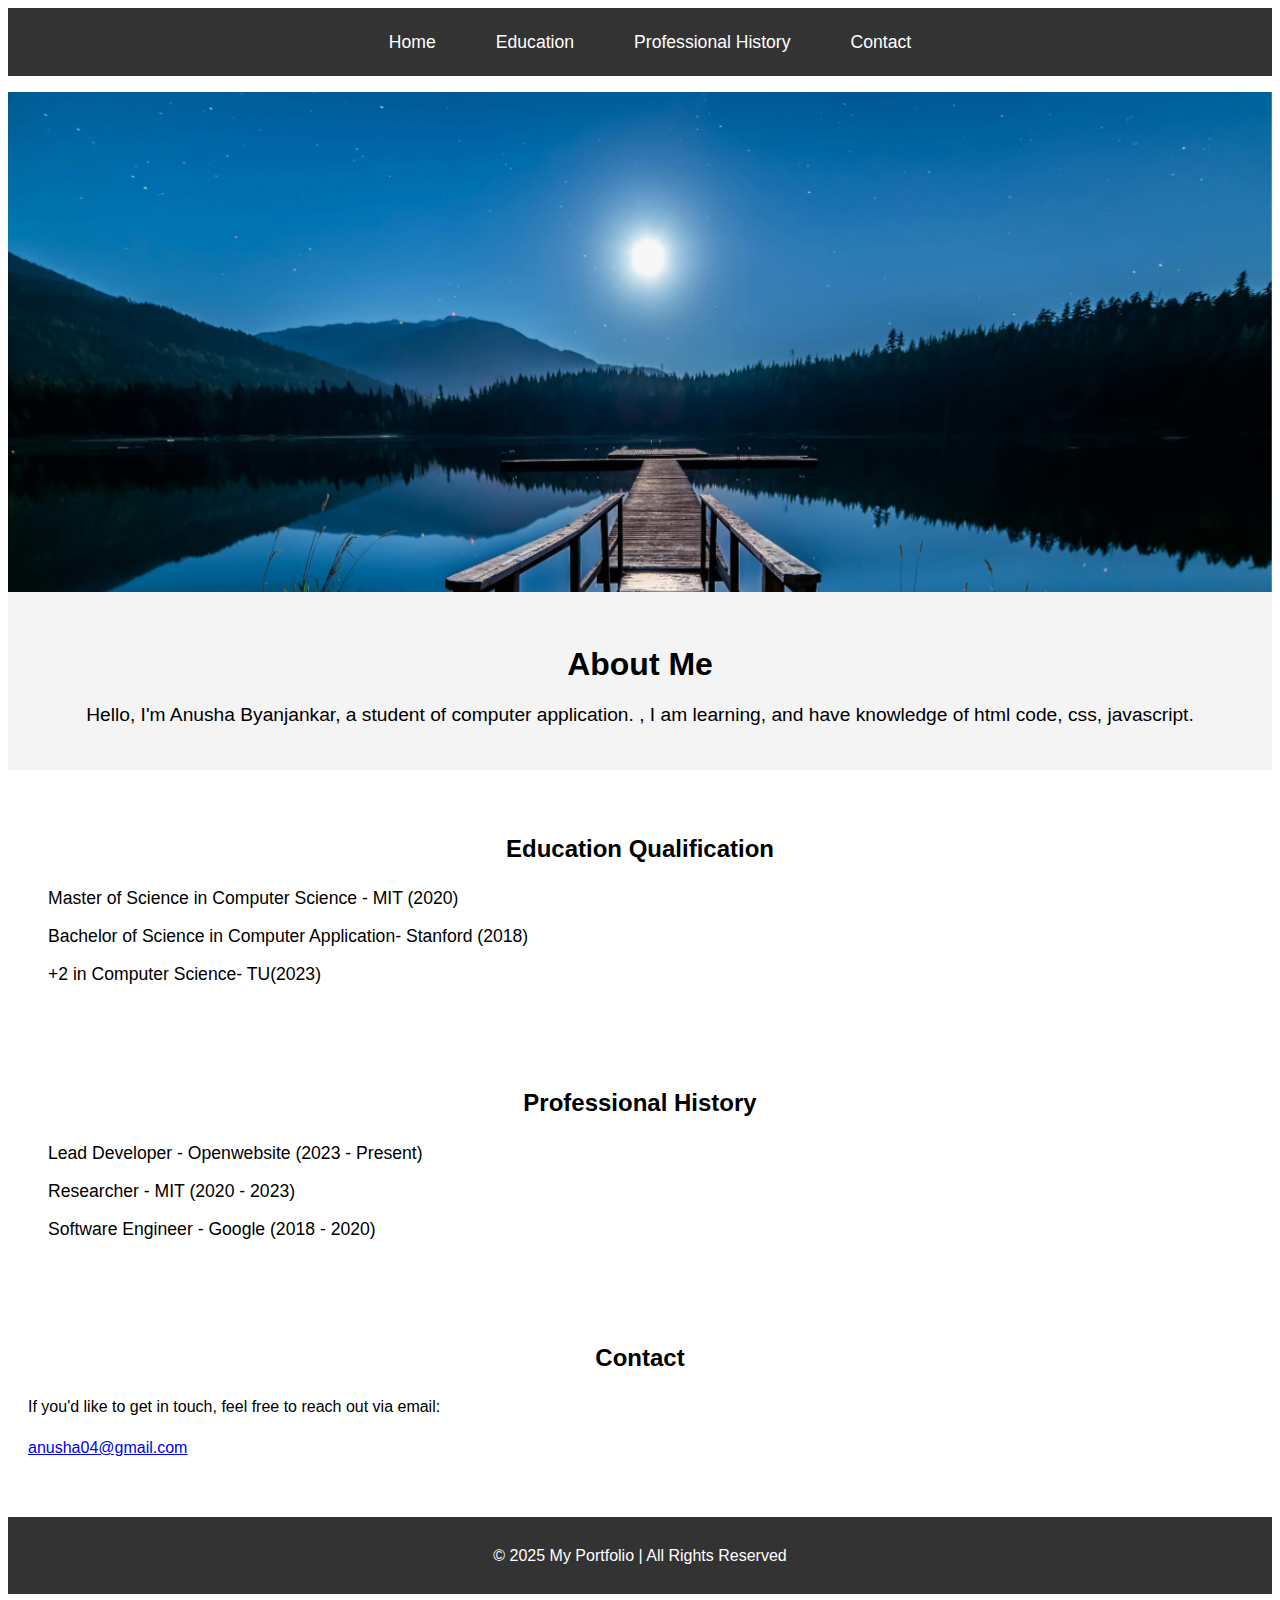
==== index.html @ 5a4cf888 "first commit" ====
<html>
<head>
    <meta charset="UTF-8">
    <meta name="viewport" content="width=device-width, initial-scale=1.0">
    <title>My Portfolio</title>
    <link rel="stylesheet" href="portfolio.css">
</head>
<body>

    <nav>
        <ul>
            <li><a href="#home">Home</a></li>
            <li><a href="#education">Education</a></li>
            <li><a href="#professional-history">Professional History</a></li>
            <li><a href="#contact">Contact</a></li>
        </ul>
    </nav>
    <header id="home">
        <div class="carousel">
            <div class="carousel-images">
                <img src="pexels.jpg" alt="Header Image">
                <img src="pexels.jpg" alt="Header Image">
                <img src="pexels.jpg" alt="Header Image">
            </div>
        </div>
    </header>
    <section class="description">
        <h2>About Me</h2>
        <p>
            Hello, I'm Anusha Byanjankar, a student of computer application. , I am learning, and have knowledge of html code, css, javascript.
        </p>
    </section>

    <section id="education" class="education">
        <h2>Education Qualification</h2>
        <ul>
            <li>Master of Science in Computer Science - MIT (2020)</li>
            <li>Bachelor of Science in Computer Application- Stanford (2018)</li>
            <li>+2 in Computer Science- TU(2023) </li>
        </ul>
    </section>

    <section id="professional-history" class="professional-history">
        <h2>Professional History</h2>
        <ul>
            <li>Lead Developer - Openwebsite (2023 - Present)</li>
            <li>Researcher - MIT (2020 - 2023)</li>
            <li>Software Engineer - Google (2018 - 2020)</li>
        </ul>
    </section>

    <section id="contact" class="contact">
        <h2>Contact</h2>
        <p>If you'd like to get in touch, feel free to reach out via email:</p>
        <p><a href="anusha04@gmail.com">anusha04@gmail.com</a></p>
    </section>

    <footer>
        <p>&copy; 2025 My Portfolio | All Rights Reserved</p>
    </footer>

</body>
</html>
---- portfolio.css ----
{
    margin: 0;
    padding: 0;
    box-sizing: border-box;
}

body {
    font-family: Arial, sans-serif;
    line-height: 1.6;
}

nav {
    background-color: #333;
    position: sticky;
    top: 0;
    width: 100%;
}

nav ul {
    display: flex;
    justify-content: center;
    list-style: none;
}

nav ul li {
    margin: 10px;
}

nav ul li a {
    color: white;
    text-decoration: none;
    padding: 10px 20px;
    display: block;
}

nav ul li a:hover {
    background-color: #575757;
}

header {
    width: 100%;
    overflow: hidden;
}

.carousel {
    position: relative;
    width: 100%;
    height: 500px;
}

.carousel-images {
    display: flex;
    animation: slide 9s infinite;
}

.carousel-images img {
    width: 100%;
    height: auto;
}

@keyframes slide {
    0% {
        transform: translateX(0);
    }
    33% {
        transform: translateX(-100%);
    }
    66% {
        transform: translateX(-200%);
    }
    100% {
        transform: translateX(0);
    }
}

.description {
    padding: 20px;
    text-align: center;
    background-color: #f4f4f4;
}

.description h2 {
    font-size: 2em;
}

.description p {
    font-size: 1.2em;
    margin-top: 10px;
}

.education, .professional-history, .contact {
    padding: 20px;
    margin-top: 20px;
}

h2 {
    text-align: center;
    margin-bottom: 10px;
}

ul {
    list-style: none;
    padding-left: 20px;
}

ul li {
    margin-bottom: 10px;
    font-size: 1.1em;
}

footer {
    background-color: #333;
    color: white;
    padding: 10px;
    text-align: center;
    margin-top: 20px;
}
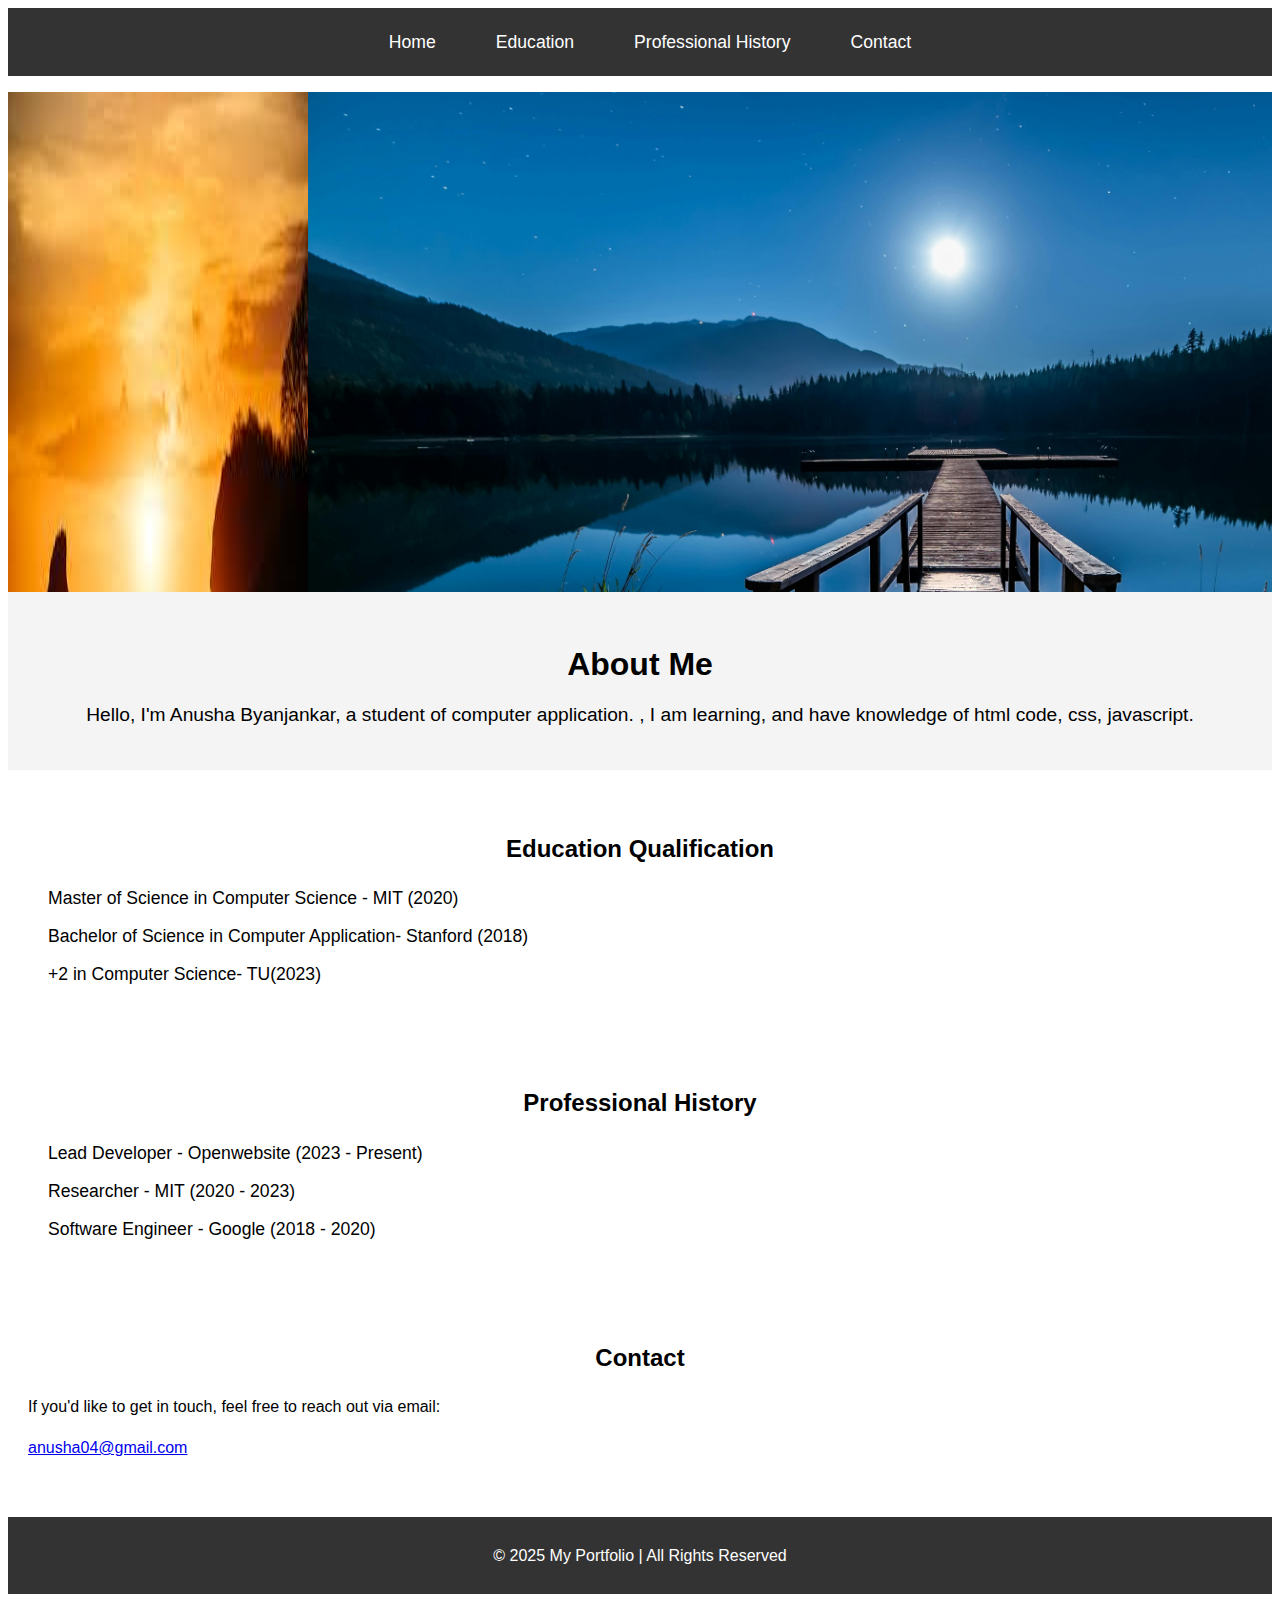
==== commit 3a303838: "first commit" ====
--- a/index.html
+++ b/index.html
@@ -18,9 +18,9 @@
     <header id="home">
         <div class="carousel">
             <div class="carousel-images">
+                <img src="fff.jpg" alt="Header Image">
                 <img src="pexels.jpg" alt="Header Image">
-                <img src="pexels.jpg" alt="Header Image">
-                <img src="pexels.jpg" alt="Header Image">
+                <img src="fff.jpg" alt="Header Image">
             </div>
         </div>
     </header>
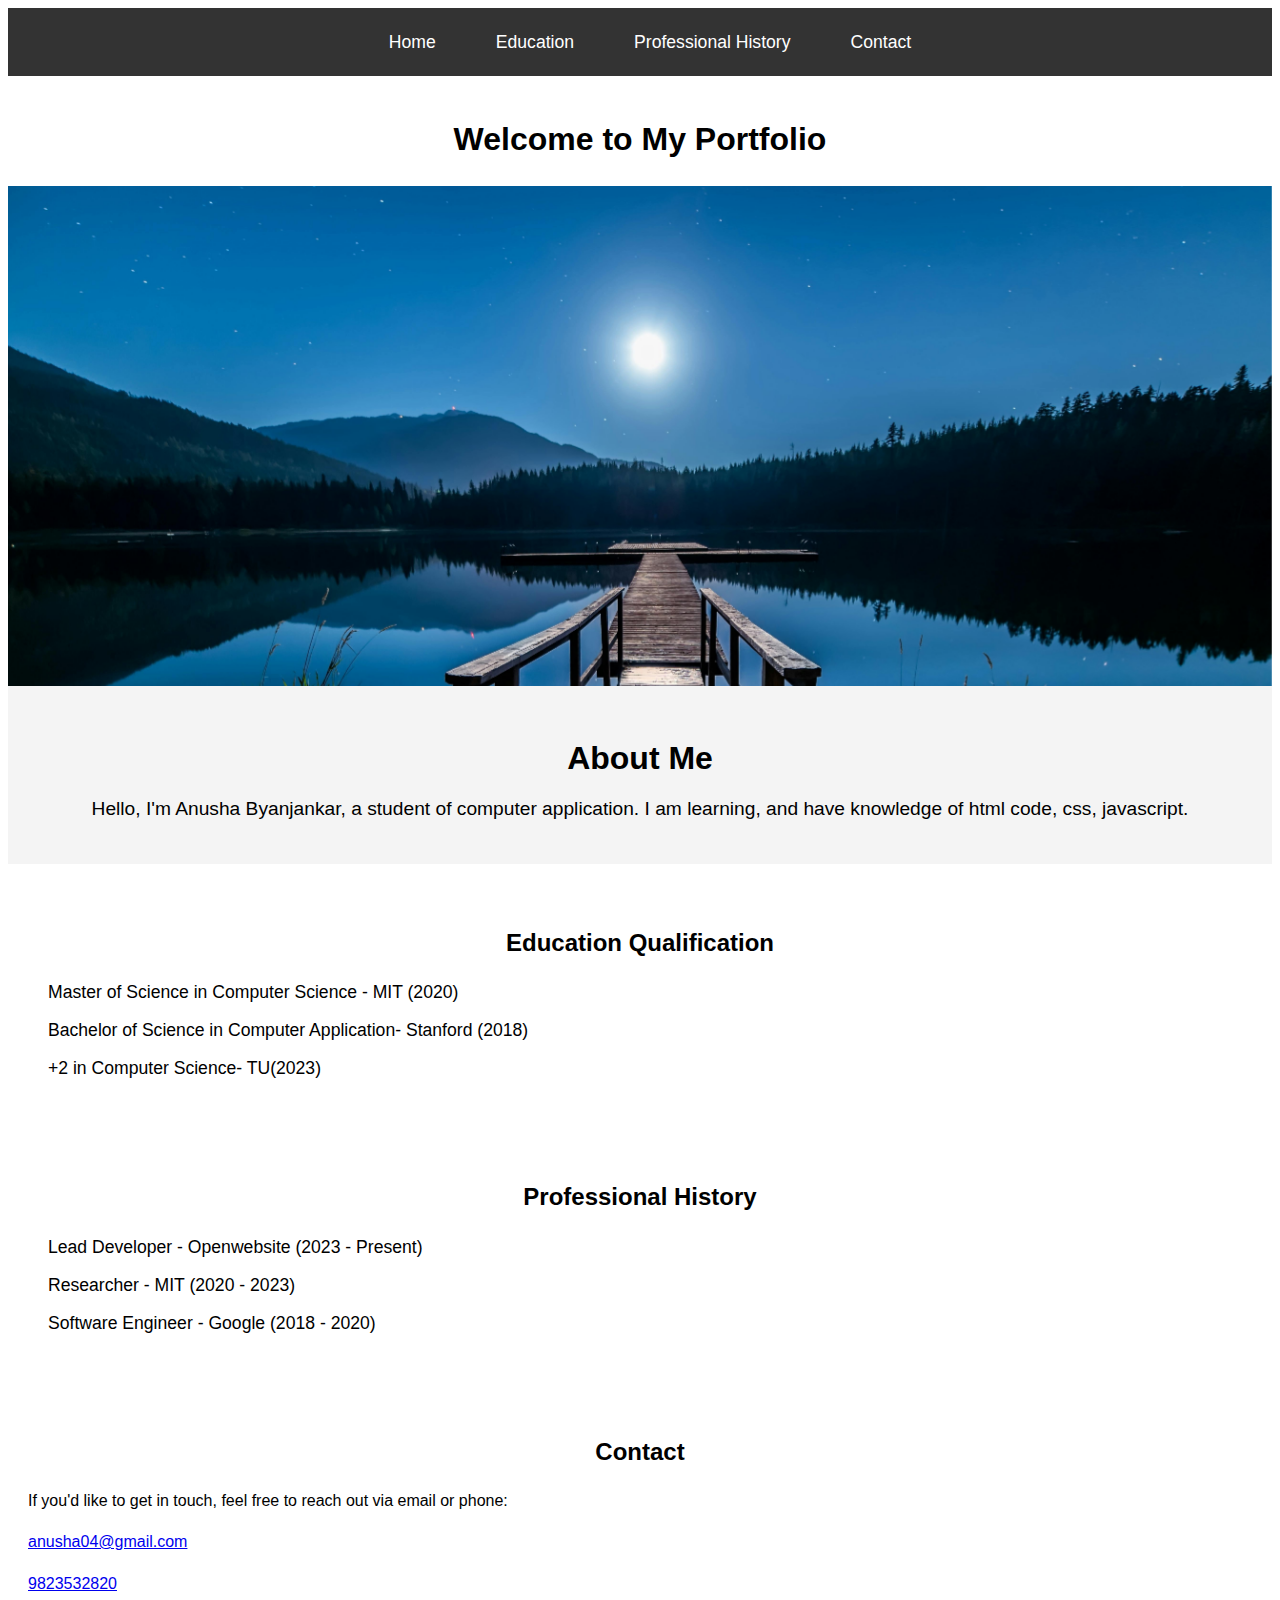
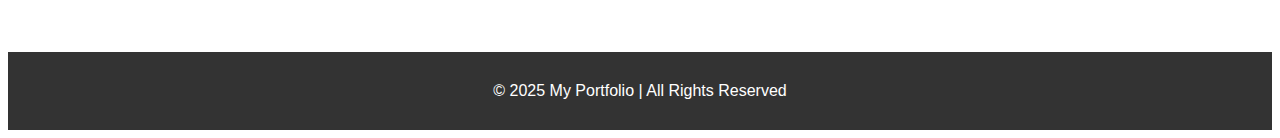
==== commit 767d0f2d: "first commit" ====
--- a/index.html
+++ b/index.html
@@ -16,18 +16,19 @@
         </ul>
     </nav>
     <header id="home">
+        <h1><center>Welcome to My Portfolio</center></h1>
         <div class="carousel">
             <div class="carousel-images">
-                <img src="fff.jpg" alt="Header Image">
                 <img src="pexels.jpg" alt="Header Image">
-                <img src="fff.jpg" alt="Header Image">
+                <img src="pexels.jpg" alt="Header Image">
+                <img src="pexels.jpg" alt="Header Image">
             </div>
         </div>
     </header>
     <section class="description">
         <h2>About Me</h2>
         <p>
-            Hello, I'm Anusha Byanjankar, a student of computer application. , I am learning, and have knowledge of html code, css, javascript.
+            Hello, I'm Anusha Byanjankar, a student of computer application. I am learning, and have knowledge of html code, css, javascript.
         </p>
     </section>
 
@@ -51,8 +52,9 @@
 
     <section id="contact" class="contact">
         <h2>Contact</h2>
-        <p>If you'd like to get in touch, feel free to reach out via email:</p>
+        <p>If you'd like to get in touch, feel free to reach out via email or phone:</p>
         <p><a href="anusha04@gmail.com">anusha04@gmail.com</a></p>
+        <p><a href="9823532820">9823532820</a></p>
     </section>
 
     <footer>
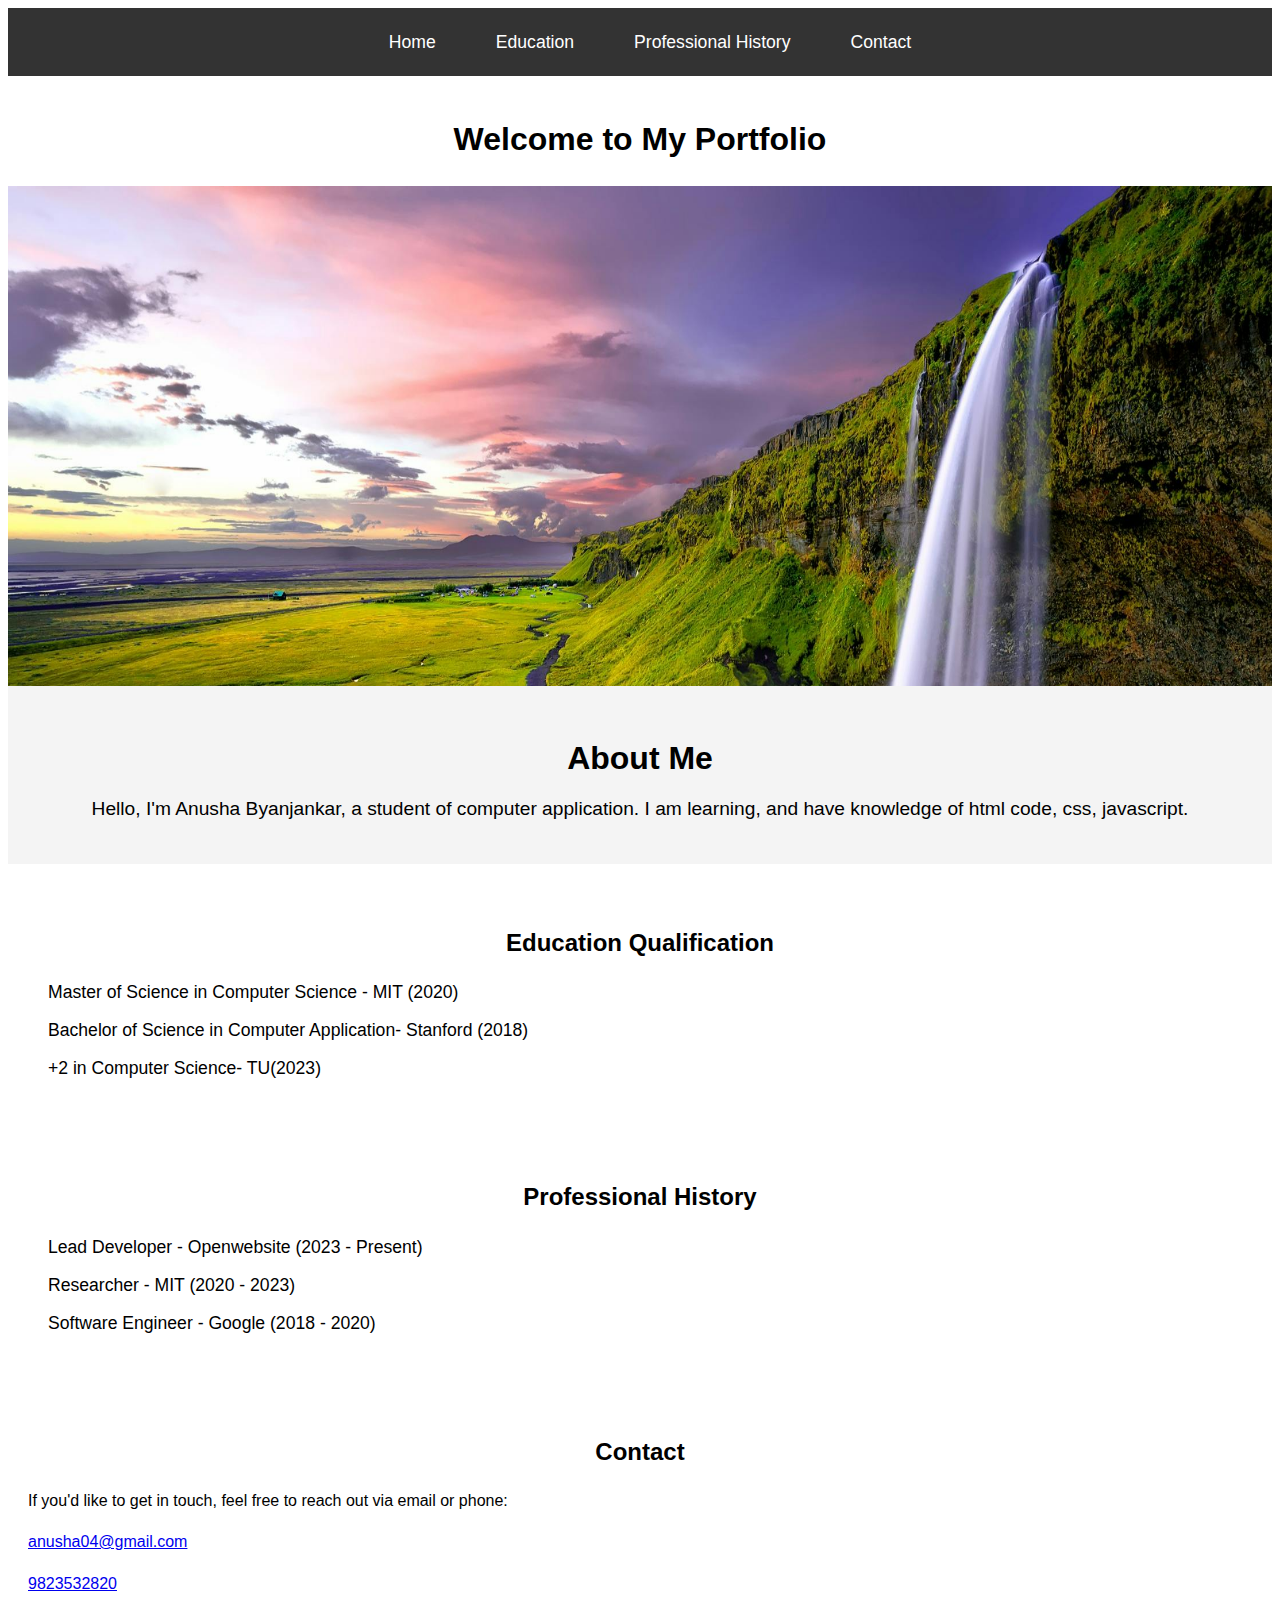
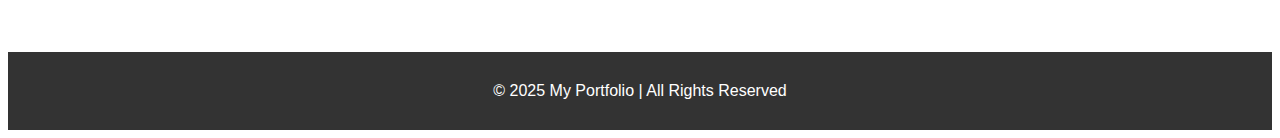
==== commit 1f9ab523: "first commit" ====
--- a/index.html
+++ b/index.html
@@ -19,9 +19,9 @@
         <h1><center>Welcome to My Portfolio</center></h1>
         <div class="carousel">
             <div class="carousel-images">
+                <img src="pexelss.jpg" alt="Header Image">
                 <img src="pexels.jpg" alt="Header Image">
-                <img src="pexels.jpg" alt="Header Image">
-                <img src="pexels.jpg" alt="Header Image">
+                <img src="pexelsss.jpg" alt="Header Image">
             </div>
         </div>
     </header>
